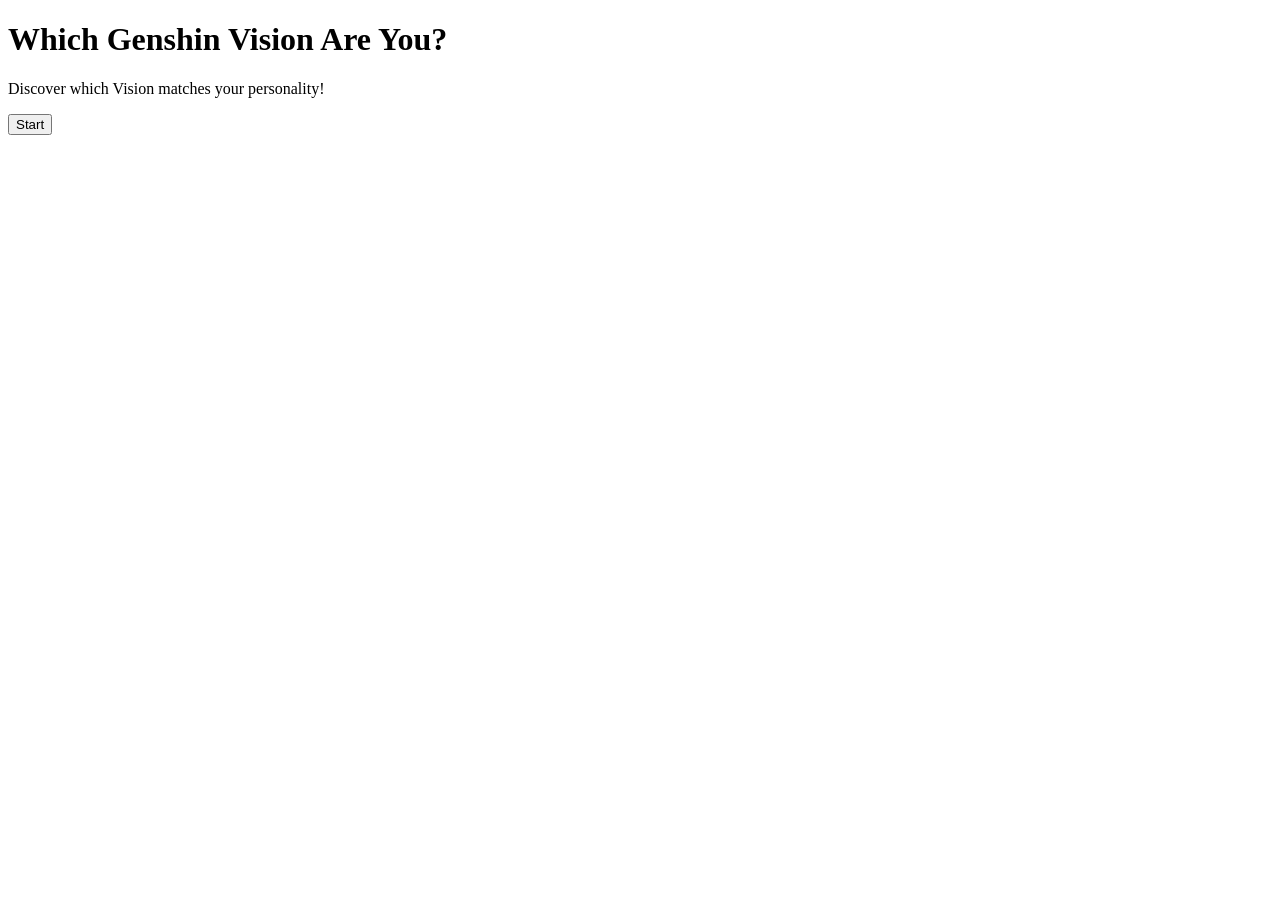
==== index.html @ 521c4914 "Add files via upload" ====
<!DOCTYPE html>
<html>
<head>
    <title>Which Genshin Vision Are You?</title>
</head>

<body>

    <h1>Which Genshin Vision Are You?</h1>

    <p>Discover which Vision matches your personality!</p>

    <button>Start</button>

</body>
</html>
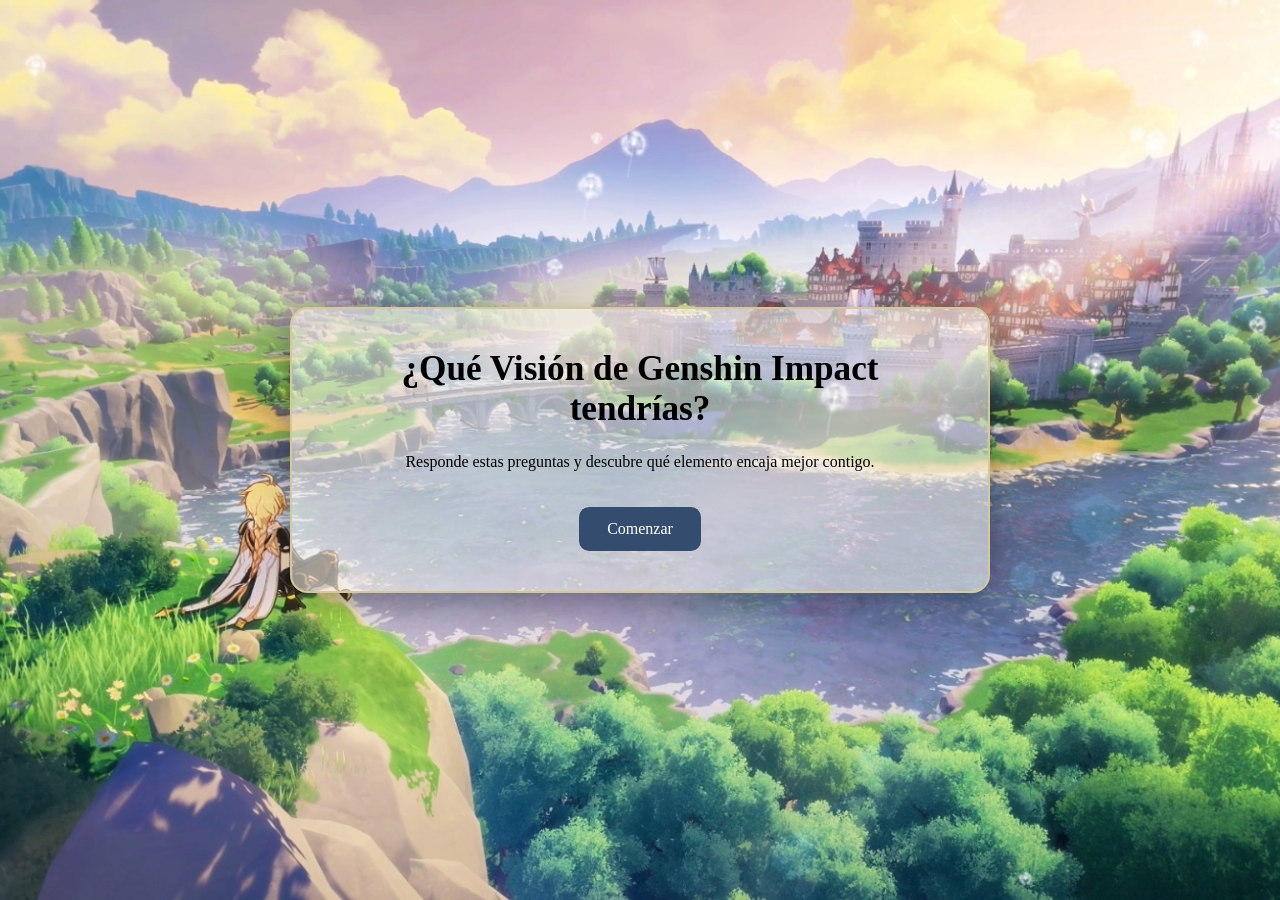
==== commit fc3263c4: "Add files via upload" ====
--- a/index.html
+++ b/index.html
@@ -1,16 +1,81 @@
 <!DOCTYPE html>
-<html>
+<html lang="es">
+
 <head>
-    <title>Which Genshin Vision Are You?</title>
+    <meta charset="UTF-8">
+    <meta name="viewport" content="width=device-width, initial-scale=1.0">
+
+    <title>Genshin Vision Quiz</title>
+
+    <link rel="stylesheet" href="style.css">
 </head>
 
 <body>
 
-    <h1>Which Genshin Vision Are You?</h1>
+    <!-- START SCREEN -->
+    <div id="start-screen">
 
-    <p>Discover which Vision matches your personality!</p>
+        <h1>¿Qué Visión de Genshin Impact tendrías?</h1>
 
-    <button>Start</button>
+        <p>
+            Responde estas preguntas y descubre qué elemento
+            encaja mejor contigo.
+        </p>
+
+        <button id="start-button">Comenzar</button>
+
+    </div>
+
+
+    <!-- QUIZ SCREEN -->
+    <div id="quiz-screen" class="hidden">
+
+        <p id="question-number">
+            Pregunta 1 de 35
+        </p>
+
+        <div id="progress-container">
+            <div id="progress-bar"></div>
+        </div>
+
+        <h2 id="question">
+            Aquí aparecerá la pregunta
+        </h2>
+
+        <div id="answers">
+
+            <button class="answer-button">Respuesta A</button>
+            <button class="answer-button">Respuesta B</button>
+            <button class="answer-button">Respuesta C</button>
+            <button class="answer-button">Respuesta D</button>
+            <button class="answer-button">Respuesta E</button>
+
+        </div>
+
+    </div>
+
+
+    <!-- RESULT SCREEN -->
+    <!-- RESULT SCREEN -->
+    <div id="result-screen" class="hidden">
+
+        <img id="archon-image" src="" alt="">
+
+        <h2>Tu Visión es...</h2>
+
+        <h1 id="vision-result"></h1>
+
+        <p id="vision-description"></p>
+
+        <button id="restart-button">
+        Volver a intentarlo
+        </button>
+
+    </div>
+
+
+    <script src="script.js"></script>
 
 </body>
+
 </html>
--- a/style.css
+++ b/style.css
@@ -0,0 +1,218 @@
+* {
+    box-sizing: border-box;
+}
+
+body {
+    margin: 0;
+    min-height: 100vh;
+
+    display: flex;
+    justify-content: center;
+    align-items: center;
+
+    font-family: Georgia, serif;
+
+    background-image: 
+    url(background.jpg);
+    background-size: cover;
+    background-position: center;
+    background-repeat: no-repeat;
+    background-attachment: fixed;
+
+    cursor: url(cursor.png) 16 16, auto;
+}
+
+
+/* hides screens we are not using */
+.hidden {
+    display: none;
+}
+
+
+/* main quiz card */
+#start-screen,
+#quiz-screen,
+#result-screen {
+    width: 90%;
+    max-width: 700px;
+
+    background: rgba(250, 248, 240, 0.555);
+
+    padding: 40px;
+
+    border-radius: 18px;
+
+    text-align: center;
+
+    box-shadow: 0 12px 35px rgba(0, 0, 0, 0.3);
+
+    border: 2px solid #d6c69c;
+}
+
+
+/* titles */
+h1 {
+    margin-top: 0;
+    font-size: 2.2rem;
+}
+
+h2 {
+    font-size: 1.6rem;
+    line-height: 1.4;
+}
+
+
+/* question number */
+#question-number {
+    font-size: 0.9rem;
+    opacity: 0.65;
+    margin-bottom: 10px;
+}
+
+#progress-container {
+    width: 100%;
+    height: 12px;
+
+    background: rgba(139, 240, 92, 0.2);
+
+    border: 1px solid #40702c;
+    border-radius: 20px;
+
+    overflow: hidden;
+
+    margin-bottom: 25px;
+}
+
+#progress-bar {
+    width: 0%;
+    height: 100%;
+
+    background: #78c27e;
+
+    border-radius: 20px;
+
+    transition: width 0.4s ease;
+}
+
+
+/* answer container */
+#answers {
+    display: flex;
+    flex-direction: column;
+    gap: 12px;
+
+    margin-top: 30px;
+}
+
+
+/* answer buttons */
+.answer-button {
+    width: 100%;
+
+    padding: 18px 25px;
+
+    border: 2px solid #7b679A;
+    border-radius: 30px 8px 30px 8px;
+
+    background: #9E7BB5;
+
+    font-family: inherit;
+    font-size: 1rem;
+
+
+    transition:
+        transform 0.2s,
+        background 0.2s,
+        box-shadow 0.2s;
+}
+
+
+/* answer hover */
+.answer-button:hover {
+    transform: translateY(-2px);
+
+    background: #f5efe0;
+
+    box-shadow: 0 5px 12px rgba(0, 0, 0, 0.12);
+}
+
+
+/* start and restart buttons */
+#start-button,
+#restart-button {
+    margin-top: 20px;
+
+    padding: 13px 28px;
+
+    border: none;
+    border-radius: 10px;
+
+    background: #344d6e;
+    color: white;
+
+    font-family: inherit;
+    font-size: 1rem;
+
+    cursor: pointer;
+
+    transition: transform 0.2s, background 0.2s;
+}
+
+#start-button:hover,
+#restart-button:hover {
+    transform: scale(1.04);
+    background: #46658c;
+}
+
+
+/* result */
+#vision-result {
+    font-size: 3rem;
+    margin: 20px 0 10px;
+}
+
+#vision-description {
+    font-size: 1.05rem;
+    line-height: 1.7;
+}
+
+#archon-image {
+    max-height: 300px;
+    max-width: 250px;
+
+    object-fit: contain;
+
+    margin-bottom: 15px;
+}
+
+
+/* phone screens */
+@media (max-width: 600px) {
+
+    #start-screen,
+    #quiz-screen,
+    #result-screen {
+        padding: 25px 20px;
+    }
+
+    h1 {
+        font-size: 1.8rem;
+    }
+
+    h2 {
+        font-size: 1.3rem;
+    }
+
+}
+
+body,
+button,
+button:hover,
+.answer-button,
+.answer-button:hover,
+#start-button,
+#start-button:hover,
+#restart-button,
+#restart-button:hover {
+    cursor: url("cursor.png") 18 18, auto;
+}
